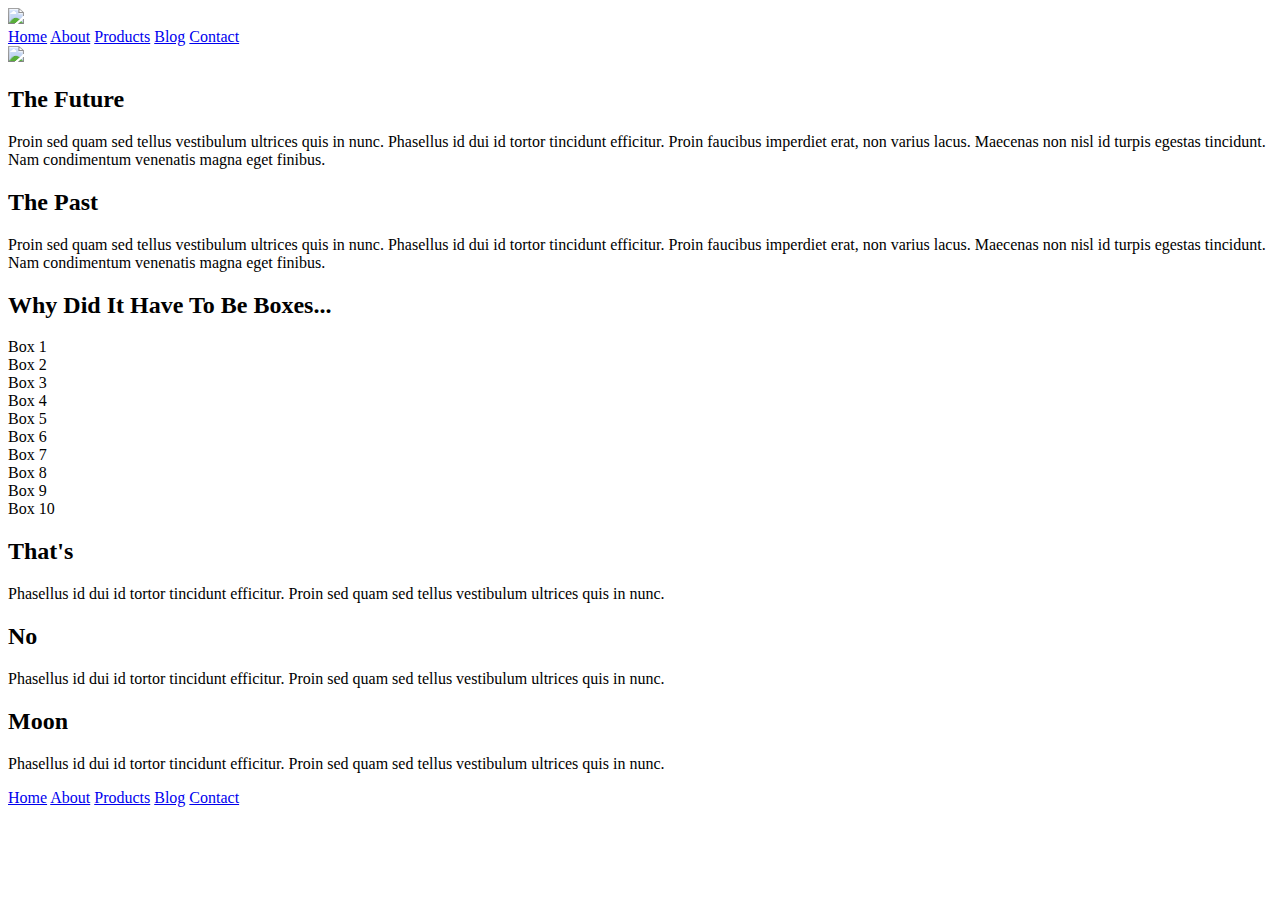
==== index.html @ 0665ec9a "add navigation and main img" ====
<!DOCTYPE html>

<html lang="en">
  <head>
    <meta charset="utf-8" />

    <title>Sprint Challenge - Home</title>

    <link
      href="https://fonts.googleapis.com/css?family=Roboto|Rubik"
      rel="stylesheet"
    />
    <link rel="stylesheet" href="css/index.css" />
  </head>

  <body>
    <div class="container">
      <div class="navigation">
        <div class="nav-logo"><img src="img/lambda-black.png" /></div>
        <div class="nav-bar">
          <a href="#">Home</a>
          <a href="#">About</a>
          <a href="#">Products</a>
          <a href="#">Blog</a>
          <a href="#">Contact</a>
        </div>
      </div>

      <div class="main-img">
        <img src="img/jumbo.jpg" />
      </div>
      <section class="top-content">
        <div class="text-container">
          <h2>The Future</h2>
          <p>
            Proin sed quam sed tellus vestibulum ultrices quis in nunc.
            Phasellus id dui id tortor tincidunt efficitur. Proin faucibus
            imperdiet erat, non varius lacus. Maecenas non nisl id turpis
            egestas tincidunt. Nam condimentum venenatis magna eget finibus.
          </p>
        </div>
        <div class="text-container">
          <h2>The Past</h2>
          <p>
            Proin sed quam sed tellus vestibulum ultrices quis in nunc.
            Phasellus id dui id tortor tincidunt efficitur. Proin faucibus
            imperdiet erat, non varius lacus. Maecenas non nisl id turpis
            egestas tincidunt. Nam condimentum venenatis magna eget finibus.
          </p>
        </div>
      </section>

      <section class="middle-content">
        <h2>Why Did It Have To Be Boxes...</h2>

        <div class="boxes">
          <div class="box">Box 1</div>
          <div class="box">Box 2</div>
          <div class="box">Box 3</div>
          <div class="box">Box 4</div>
          <div class="box">Box 5</div>
          <div class="box">Box 6</div>
          <div class="box">Box 7</div>
          <div class="box">Box 8</div>
          <div class="box">Box 9</div>
          <div class="box">Box 10</div>
        </div>
      </section>

      <section class="bottom-content">
        <div class="text-container">
          <h2>That's</h2>
          <p>
            Phasellus id dui id tortor tincidunt efficitur. Proin sed quam sed
            tellus vestibulum ultrices quis in nunc.
          </p>
        </div>
        <div class="text-container">
          <h2>No</h2>
          <p>
            Phasellus id dui id tortor tincidunt efficitur. Proin sed quam sed
            tellus vestibulum ultrices quis in nunc.
          </p>
        </div>
        <div class="text-container">
          <h2>Moon</h2>
          <p>
            Phasellus id dui id tortor tincidunt efficitur. Proin sed quam sed
            tellus vestibulum ultrices quis in nunc.
          </p>
        </div>
      </section>

      <footer>
        <nav>
          <a href="#">Home</a>
          <a href="#">About</a>
          <a href="#">Products</a>
          <a href="#">Blog</a>
          <a href="#">Contact</a>
        </nav>
      </footer>
    </div>
    <!-- container -->
  </body>
</html>
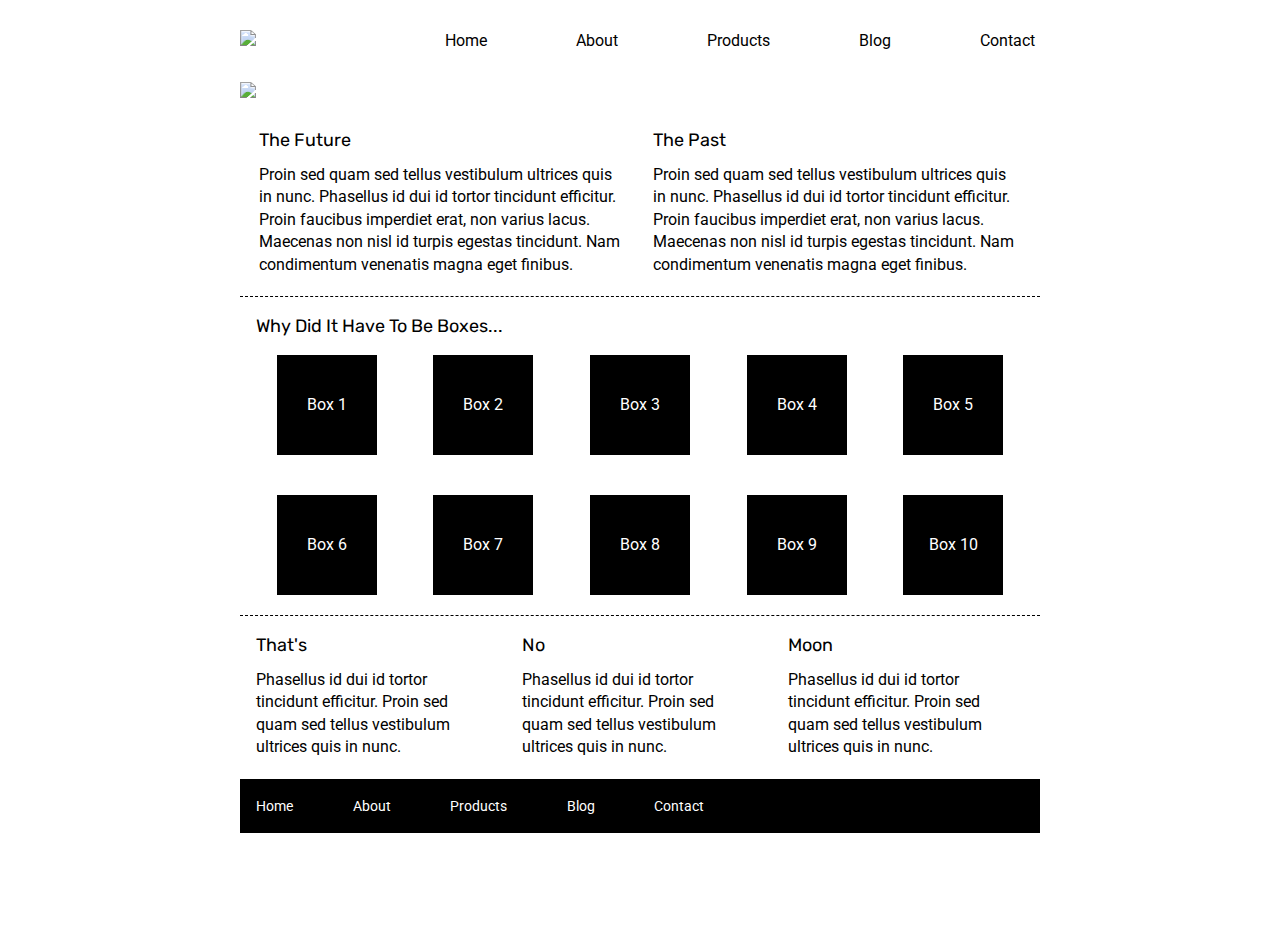
==== commit 5cbf6543: "link about and home" ====
--- a/index.html
+++ b/index.html
@@ -18,8 +18,8 @@
       <div class="navigation">
         <div class="nav-logo"><img src="img/lambda-black.png" /></div>
         <div class="nav-bar">
-          <a href="#">Home</a>
-          <a href="#">About</a>
+          <a href="index.html">Home</a>
+          <a href="about.html">About</a>
           <a href="#">Products</a>
           <a href="#">Blog</a>
           <a href="#">Contact</a>
--- a/css/index.css
+++ b/css/index.css
@@ -0,0 +1,266 @@
+/* http://meyerweb.com/eric/tools/css/reset/ 
+   v2.0 | 20110126
+   License: none (public domain)
+*/
+
+html,
+body,
+div,
+span,
+applet,
+object,
+iframe,
+h1,
+h2,
+h3,
+h4,
+h5,
+h6,
+p,
+blockquote,
+pre,
+a,
+abbr,
+acronym,
+address,
+big,
+cite,
+code,
+del,
+dfn,
+em,
+img,
+ins,
+kbd,
+q,
+s,
+samp,
+small,
+strike,
+strong,
+sub,
+sup,
+tt,
+var,
+b,
+u,
+i,
+center,
+dl,
+dt,
+dd,
+ol,
+ul,
+li,
+fieldset,
+form,
+label,
+legend,
+table,
+caption,
+tbody,
+tfoot,
+thead,
+tr,
+th,
+td,
+article,
+aside,
+canvas,
+details,
+embed,
+figure,
+figcaption,
+footer,
+header,
+hgroup,
+menu,
+nav,
+output,
+ruby,
+section,
+summary,
+time,
+mark,
+audio,
+video {
+  margin: 0;
+  padding: 0;
+  border: 0;
+  font-size: 100%;
+  font: inherit;
+  vertical-align: baseline;
+}
+/* HTML5 display-role reset for older browsers */
+article,
+aside,
+details,
+figcaption,
+figure,
+footer,
+header,
+hgroup,
+menu,
+nav,
+section {
+  display: block;
+}
+body {
+  line-height: 1;
+}
+ol,
+ul {
+  list-style: none;
+}
+blockquote,
+q {
+  quotes: none;
+}
+blockquote:before,
+blockquote:after,
+q:before,
+q:after {
+  content: "";
+  content: none;
+}
+table {
+  border-collapse: collapse;
+  border-spacing: 0;
+}
+
+* {
+  box-sizing: border-box;
+}
+
+html,
+body {
+  height: 100%;
+  font-family: "Roboto", sans-serif;
+}
+
+h1,
+h2,
+h3,
+h4,
+h5 {
+  font-size: 18px;
+  margin-bottom: 15px;
+  font-family: "Rubik", sans-serif;
+}
+
+p {
+  line-height: 1.4;
+}
+
+.container {
+  width: 800px;
+  margin: 0 auto;
+}
+
+.navigation {
+  display: flex;
+  flex-wrap: wrap;
+  margin: 30px auto;
+  align-items: baseline;
+}
+
+.nav-logo {
+  width: 25%;
+}
+
+.nav-bar {
+  display: flex;
+  justify-content: space-between;
+  width: 75%;
+  text-decoration: none;
+}
+
+.nav-bar a {
+  text-decoration: none;
+  color: black;
+  padding: 3px 5px;
+}
+
+.nav-bar a:hover {
+  color: white;
+  background-color: black;
+  padding: 3px 5px;
+}
+
+.main-img {
+  margin: 30px 0;
+}
+
+.top-content {
+  display: flex;
+  flex-wrap: wrap;
+  justify-content: space-evenly;
+  margin-bottom: 20px;
+  border-bottom: 1px dashed black;
+}
+
+.top-content .text-container {
+  width: 48%;
+  padding: 0 1%;
+  padding-bottom: 20px;
+}
+
+.middle-content {
+  margin-bottom: 20px;
+  border-bottom: 1px dashed black;
+}
+
+.middle-content h2 {
+  padding: 0 2%;
+  margin-bottom: 0;
+}
+
+.middle-content .boxes {
+  display: flex;
+  flex-wrap: wrap;
+  justify-content: space-evenly;
+}
+
+.middle-content .boxes .box {
+  width: 12.5%;
+  height: 100px;
+  background: black;
+  margin: 20px 2.5%;
+  color: white;
+  display: flex;
+  align-items: center;
+  justify-content: center;
+}
+
+.bottom-content {
+  display: flex;
+  margin: 0 2% 20px;
+  justify-content: space-around;
+}
+
+.bottom-content .text-container {
+  padding-right: 4%;
+}
+
+.bottom-content .text-container:last-child {
+  padding-right: 0;
+}
+
+footer {
+  width: 100%;
+  background: black;
+}
+
+footer nav {
+  width: 60%;
+  display: flex;
+  justify-content: space-between;
+  align-items: center;
+  padding: 20px 2%;
+  font-size: 14px;
+}
+
+footer nav a {
+  color: white;
+  text-decoration: none;
+}
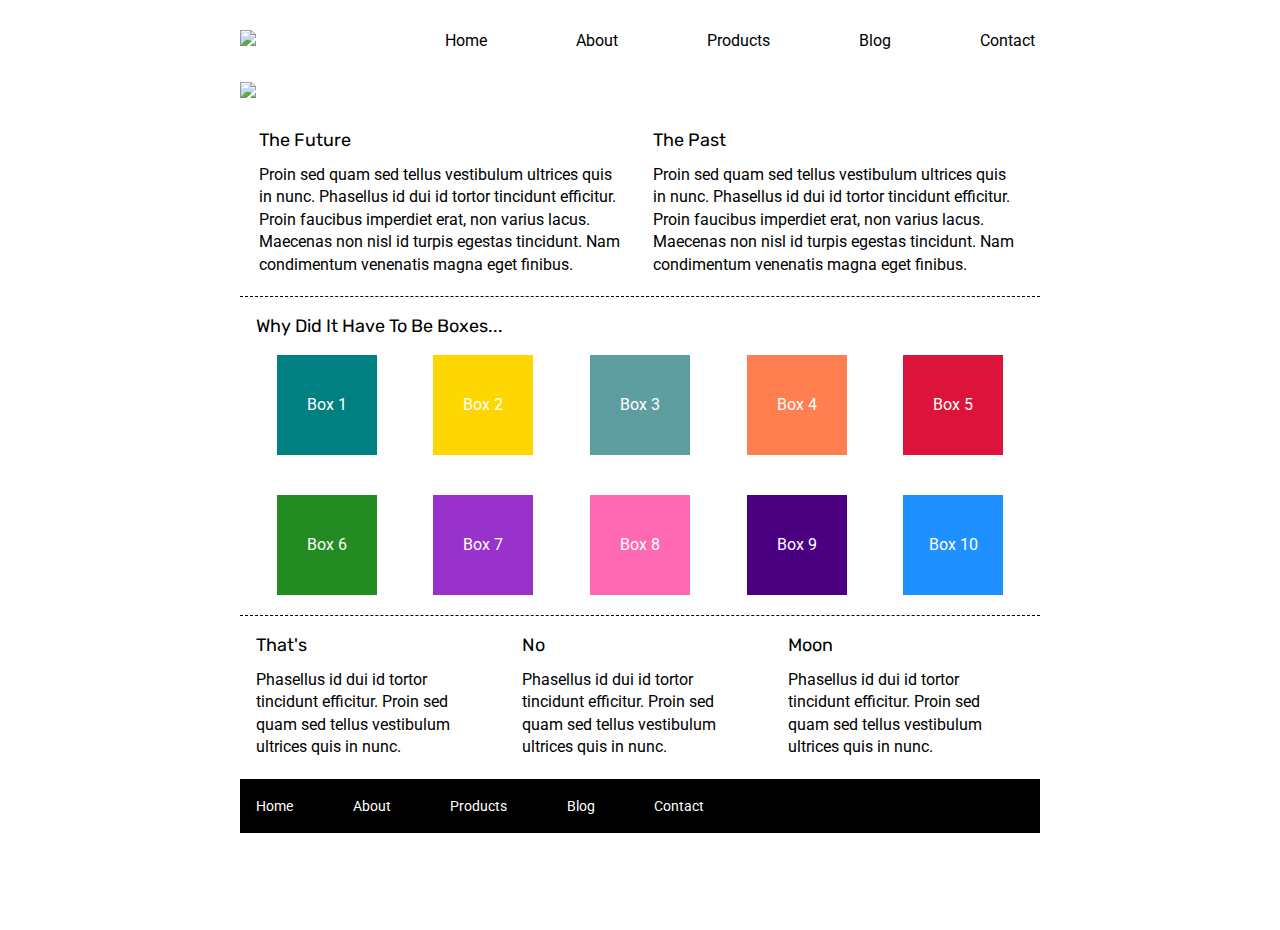
==== commit 51d5bd5f: "add link to footer" ====
--- a/index.html
+++ b/index.html
@@ -54,16 +54,16 @@
         <h2>Why Did It Have To Be Boxes...</h2>
 
         <div class="boxes">
-          <div class="box">Box 1</div>
-          <div class="box">Box 2</div>
-          <div class="box">Box 3</div>
-          <div class="box">Box 4</div>
-          <div class="box">Box 5</div>
-          <div class="box">Box 6</div>
-          <div class="box">Box 7</div>
-          <div class="box">Box 8</div>
-          <div class="box">Box 9</div>
-          <div class="box">Box 10</div>
+          <div class="box box1">Box 1</div>
+          <div class="box box2">Box 2</div>
+          <div class="box box3">Box 3</div>
+          <div class="box box4">Box 4</div>
+          <div class="box box5">Box 5</div>
+          <div class="box box6">Box 6</div>
+          <div class="box box7">Box 7</div>
+          <div class="box box8">Box 8</div>
+          <div class="box box9">Box 9</div>
+          <div class="box box10">Box 10</div>
         </div>
       </section>
 
@@ -93,8 +93,8 @@
 
       <footer>
         <nav>
-          <a href="#">Home</a>
-          <a href="#">About</a>
+          <a href="index.html">Home</a>
+          <a href="about.html">About</a>
           <a href="#">Products</a>
           <a href="#">Blog</a>
           <a href="#">Contact</a>
--- a/css/index.css
+++ b/css/index.css
@@ -232,6 +232,46 @@
   justify-content: center;
 }
 
+.middle-content .boxes .box1 {
+  background: teal;
+}
+
+.middle-content .boxes .box2 {
+  background: gold;
+}
+
+.middle-content .boxes .box3 {
+  background: cadetblue;
+}
+
+.middle-content .boxes .box4 {
+  background: coral;
+}
+
+.middle-content .boxes .box5 {
+  background: crimson;
+}
+
+.middle-content .boxes .box6 {
+  background: forestgreen;
+}
+
+.middle-content .boxes .box7 {
+  background: darkorchid;
+}
+
+.middle-content .boxes .box8 {
+  background: hotpink;
+}
+
+.middle-content .boxes .box9 {
+  background: indigo;
+}
+
+.middle-content .boxes .box10 {
+  background: dodgerblue;
+}
+
 .bottom-content {
   display: flex;
   margin: 0 2% 20px;
